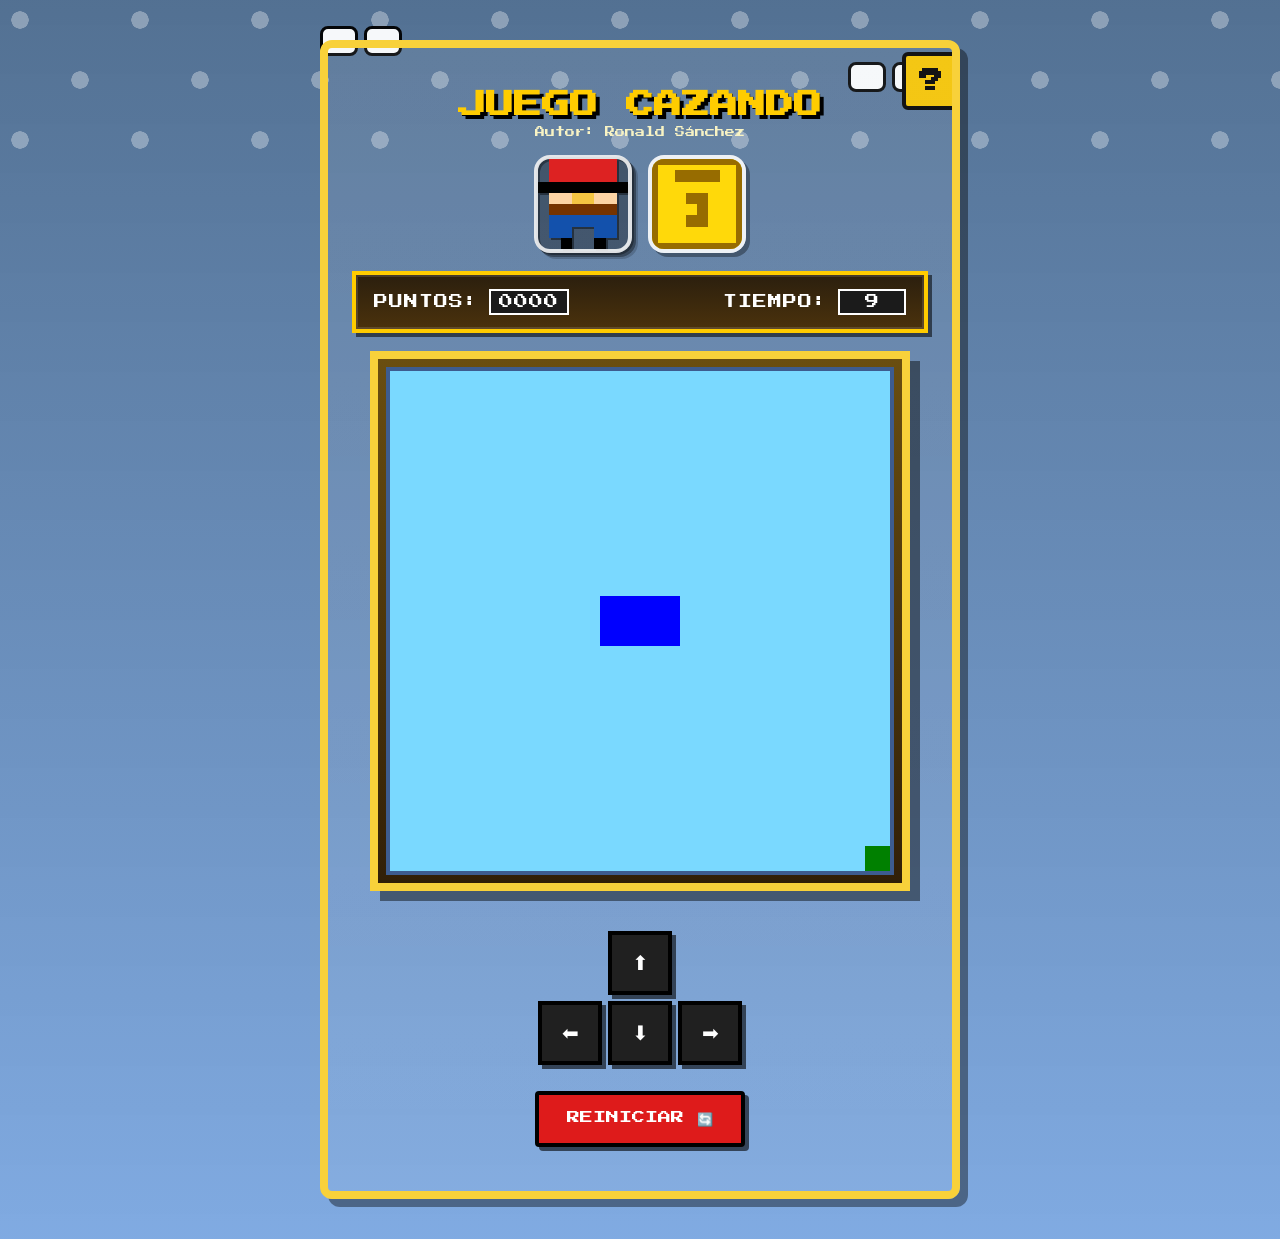
==== index.html @ 18346bd0 "docs: rename html" ====
<!DOCTYPE html>
<html lang="es">
<head>
  <meta charset="UTF-8">
  <meta name="viewport" content="width=device-width, initial-scale=1.0">
  <link href="https://fonts.googleapis.com/css2?family=Press+Start+2P&display=swap" rel="stylesheet">
  <link rel="stylesheet" href="cazando.css" />
  <title>Juego Cazando - Edición Retro</title>
</head>
<body onload="iniciarJuego();">

  <div class="game-shell">
    <div class="sky-objects">
      <div class="cloud cloud-1"><span></span><span></span></div>
      <div class="cloud cloud-2"><span></span><span></span></div>
      <div class="block-icon">?</div>
    </div>
  
    <div class="main-container">
      <h1>JUEGO CAZANDO</h1>
      <p class="author">Autor: Ronald Sánchez</p>

    <div class="decorative-images">
      <img class="decorative-img character" src="data:image/svg+xml;utf8,<svg xmlns='http://www.w3.org/2000/svg' viewBox='0 0 8 8' shape-rendering='crispEdges'><rect width='8' height='8' fill='transparent'/><rect x='1' y='0' width='6' height='1' fill='%23d22'/><rect x='1' y='1' width='6' height='1' fill='%23d22'/><rect x='0' y='2' width='8' height='1' fill='%23000'/><rect x='1' y='3' width='2' height='1' fill='%23fcd4a4'/><rect x='5' y='3' width='2' height='1' fill='%23fcd4a4'/><rect x='3' y='3' width='2' height='1' fill='%23f4c542'/><rect x='1' y='4' width='6' height='1' fill='%23753300'/><rect x='1' y='5' width='6' height='1' fill='%231351ac'/><rect x='1' y='6' width='2' height='1' fill='%231351ac'/><rect x='5' y='6' width='2' height='1' fill='%231351ac'/><rect x='2' y='7' width='1' height='1' fill='%23000'/><rect x='5' y='7' width='1' height='1' fill='%23000'/></svg>" alt="Personaje estilo Mario Bros">
      <img class="decorative-img target" src="data:image/svg+xml;utf8,<svg xmlns='http://www.w3.org/2000/svg' viewBox='0 0 8 8' shape-rendering='crispEdges'><rect width='8' height='8' fill='%23f4d03f'/><rect x='0' y='0' width='8' height='8' fill='none' stroke='%238c6e1a' stroke-width='1'/><rect x='2' y='1' width='4' height='1' fill='%238c6e1a'/><rect x='3' y='2' width='2' height='1' fill='%23f4d03f'/><rect x='3' y='3' width='2' height='2' fill='%238c6e1a'/><rect x='3' y='4' width='1' height='1' fill='%23f4d03f'/><rect x='3' y='5' width='2' height='1' fill='%238c6e1a'/></svg>" alt="Bloque de pregunta estilo Mario Bros">
    </div>

    <div class="panel">
      <span>PUNTOS:<span id="puntos">0000</span></span>
      <span>TIEMPO:<span id="tiempo">10</span></span>
    </div>

    <div class="canvas-wrapper">
      <canvas id="areaJuego" width="500" height="500"></canvas>
    </div>

    <div class="controles-retro">
      <div class="d-pad">
        <button class="btn-up" onclick="moverArriba();">⬆</button>
        <div class="d-pad-horizontal">
          <button class="btn-left" onclick="moverIzquierda();">⬅</button>
          <button class="btn-down" onclick="moverAbajo();">⬇</button>
          <button class="btn-right" onclick="moverDerecha();">➡</button>
        </div>
      </div>
    </div>

    <div class="action-buttons">
      <button class="btn-reset" onclick="reiniciarJuego();">REINICIAR 🔄</button>
    </div>

    <p id="mensaje"></p>
    </div>
  </div>

  <script src="cazando.js"></script>
  <script src="utils.js"></script>

</body>
</html>
---- cazando.css ----
/* --- CONFIGURACIÓN GENERAL --- */
body {
  text-align: center;
  font-family: 'Press Start 2P', cursive;
  margin: 0;
  padding: 20px;
  background: linear-gradient(180deg, rgba(25, 65, 110, 0.75), rgba(60, 125, 210, 0.65)),
              url('https://images.unsplash.com/photo-1500530855697-b586d89ba3ee?auto=format&fit=crop&w=1400&q=80') center/cover fixed no-repeat;
  background-blend-mode: overlay;
  color: #fff;
  -webkit-font-smoothing: none;
  -moz-osx-font-smoothing: grayscale;
  overflow-x: hidden;
}

body::before {
  content: '';
  position: fixed;
  left: 0;
  right: 0;
  top: 0;
  height: 180px;
  background-image: radial-gradient(circle, rgba(255,255,255,0.95) 10%, transparent 10.5%),
                    radial-gradient(circle, rgba(255,255,255,0.95) 10%, transparent 10.5%);
  background-size: 120px 120px;
  background-position: 20px 20px, 80px 80px;
  opacity: 0.35;
  pointer-events: none;
}

.game-shell {
  position: relative;
  max-width: 640px;
  margin: 0 auto;
  padding: 20px;
}

.decorative-images {
  display: flex;
  justify-content: center;
  align-items: center;
  gap: 16px;
  margin: 0 auto 18px;
}

.decorative-img {
  width: 90px;
  height: 90px;
  border: 4px solid rgba(255, 255, 255, 0.85);
  border-radius: 16px;
  background: rgba(0, 0, 0, 0.25);
  box-shadow: 4px 4px 0 rgba(0, 0, 0, 0.35);
  image-rendering: crisp-edges;
  image-rendering: pixelated;
}

.decorative-img.character {
  filter: drop-shadow(2px 2px 0 rgba(0, 0, 0, 0.5));
}

.decorative-img.target {
  filter: saturate(1.3) contrast(1.1);
}

.main-container {
  background: linear-gradient(180deg, rgba(255,255,255,0.08), rgba(255,255,255,0.05));
  border: 8px solid #f8d13a;
  box-shadow: 8px 8px 0 rgba(0, 0, 0, 0.4);
  padding: 24px;
  border-radius: 12px;
  position: relative;
  z-index: 1;
}

/* --- TÍTULOS --- */
h1 {
  font-size: 28px;
  margin-bottom: 8px;
  text-transform: uppercase;
  color: #ffcc00;
  text-shadow: 4px 4px 0 #000;
}

.author {
  font-size: 10px;
  color: #f8f3c4;
  margin: 0 0 18px;
}

/* --- PANEL DE MARCADOR (arriba) --- */
.panel {
  display: flex;
  justify-content: space-between;
  background: linear-gradient(180deg, #2b1f0e 0%, #4b320c 100%);
  color: #fff;
  padding: 14px 18px;
  border: 4px solid #ffcc00;
  box-shadow: inset 0 0 0 2px rgba(255,255,255,0.12), 4px 4px 0 rgba(0,0,0,0.55);
  margin-bottom: 18px;
  font-size: 14px;
  letter-spacing: 1px;
}

.panel span {
  display: flex;
  align-items: center;
  gap: 10px;
}

.panel span span {
  display: inline-block;
  min-width: 48px;
  padding: 4px 8px;
  background: #1b1b1b;
  border: 2px solid #fff;
  text-align: center;
}

/* --- ÁREA DE JUEGO (CANVAS) --- */
.canvas-wrapper {
  display: inline-block;
  background: linear-gradient(180deg, #6a4e10 0%, #311f07 100%);
  padding: 8px;
  box-shadow: 10px 10px 0 rgba(0,0,0,0.45);
  border: 8px solid #f8d13a;
  margin-bottom: 24px;
}

canvas {
  background: #7ad9ff;
  display: block;
  image-rendering: pixelated;
  image-rendering: crisp-edges;
  border: 4px solid #3d5c8f;
}

/* --- CONTROLES ESTILO D-PAD (MANDO) --- */
.controles-retro {
  margin-top: 16px;
  display: flex;
  justify-content: center;
}

.d-pad {
  display: flex;
  flex-direction: column;
  align-items: center;
  gap: 6px;
}

.d-pad-horizontal {
  display: flex;
  gap: 6px;
}

/* --- ESTILO DE BOTONES RETRO --- */
button {
  font-family: 'Press Start 2P', cursive;
  text-transform: uppercase;
  cursor: pointer;
  border: 4px solid #000;
  box-shadow: 4px 4px 0 rgba(0,0,0,0.6);
  transition: all 0.1s ease;
  color: #fff;
}

/* Botones de movimiento (Gris oscuro estilo mando) */
.controles-retro button {
  padding: 15px;
  font-size: 20px;
  background-color: #202020;
  width: 64px;
  height: 64px;
  display: flex;
  justify-content: center;
  align-items: center;
}

/* Botón de Reiniciar (Rojo Mario) */
.action-buttons {
  margin-top: 26px;
}

.btn-reset {
  background-color: #de1b1b;
  color: white;
  padding: 16px 28px;
  font-size: 13px;
  border-radius: 4px;
}

/* Efecto de pulsación (baja la sombra) */
button:hover {
  filter: brightness(1.1);
}

button:active {
  box-shadow: 1px 1px 0 rgba(0,0,0,0.5);
  transform: translate(3px, 3px);
}

/* --- MENSAJES DE ESTADO --- */
#mensaje {
  font-size: 16px;
  font-weight: bold;
  color: #ff4f4f; /* Rojo brillante para Game Over */
  margin-top: 20px;
  text-shadow: 2px 2px 0 #000;
  text-transform: uppercase;
}

.sky-objects {
  position: absolute;
  left: 0;
  right: 0;
  top: 12px;
  pointer-events: none;
  z-index: 0;
}

.cloud {
  position: absolute;
  display: flex;
  gap: 6px;
  opacity: 0.95;
}

.cloud span {
  width: 32px;
  height: 24px;
  background: #fff;
  border: 3px solid #000;
  border-radius: 8px;
}

.cloud-1 { left: 20px; top: -6px; }
.cloud-2 { right: 50px; top: 30px; }

.block-icon {
  position: absolute;
  right: 20px;
  top: 20px;
  width: 50px;
  height: 50px;
  background: #f3c300;
  border: 4px solid #000;
  border-radius: 6px;
  color: #000;
  display: grid;
  place-items: center;
  font-size: 24px;
  font-weight: bold;
  text-shadow: none;
}

@media (max-width: 640px) {
  .canvas-wrapper, .panel {
    width: 100%;
    box-sizing: border-box;
  }

  .btn-reset {
    width: 100%;
  }
}
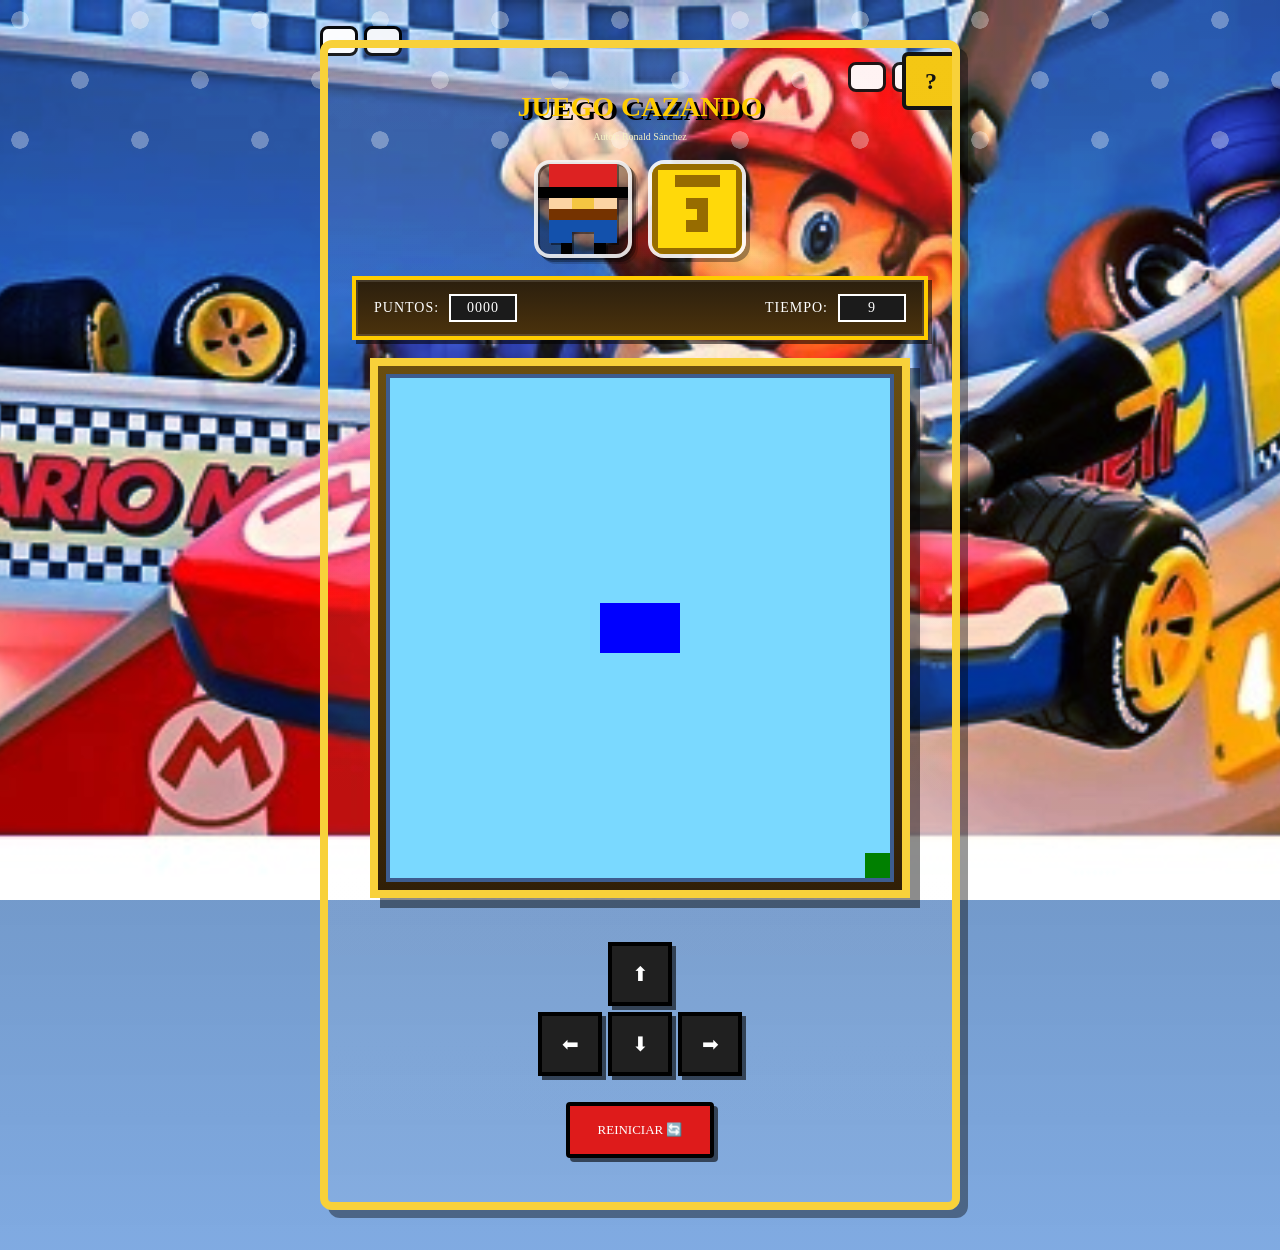
==== commit 6f71484f: "actualizar fondo de juegos" ====
--- a/index.html
+++ b/index.html
@@ -3,7 +3,7 @@
 <head>
   <meta charset="UTF-8">
   <meta name="viewport" content="width=device-width, initial-scale=1.0">
-  <link href="https://fonts.googleapis.com/css2?family=Press+Start+2P&display=swap" rel="stylesheet">
+  <link href="mariokart.jpg" rel="stylesheet">
   <link rel="stylesheet" href="cazando.css" />
   <title>Juego Cazando - Edición Retro</title>
 </head>
--- a/cazando.css
+++ b/cazando.css
@@ -5,7 +5,7 @@
   margin: 0;
   padding: 20px;
   background: linear-gradient(180deg, rgba(25, 65, 110, 0.75), rgba(60, 125, 210, 0.65)),
-              url('https://images.unsplash.com/photo-1500530855697-b586d89ba3ee?auto=format&fit=crop&w=1400&q=80') center/cover fixed no-repeat;
+              url('mariokart.jpg') center/cover fixed no-repeat;
   background-blend-mode: overlay;
   color: #fff;
   -webkit-font-smoothing: none;
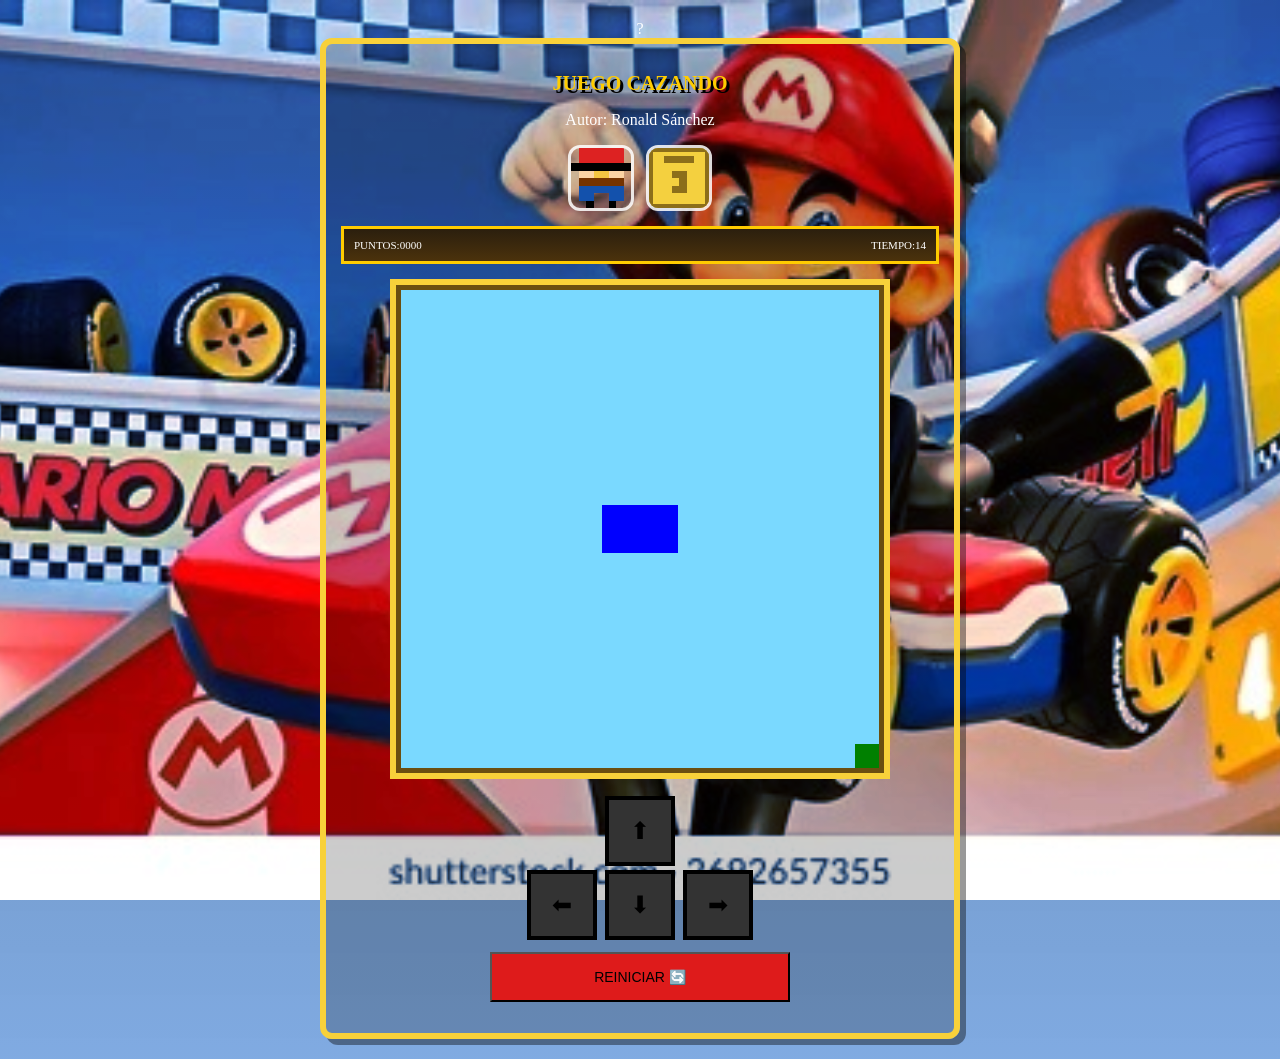
==== commit 86f0ce90: "feat: adds -1 seconds" ====
--- a/index.html
+++ b/index.html
@@ -27,7 +27,7 @@
 
     <div class="panel">
       <span>PUNTOS:<span id="puntos">0000</span></span>
-      <span>TIEMPO:<span id="tiempo">10</span></span>
+      <span>TIEMPO:<span id="tiempo">15</span></span>
     </div>
 
     <div class="canvas-wrapper">
--- a/cazando.css
+++ b/cazando.css
@@ -3,7 +3,7 @@
   text-align: center;
   font-family: 'Press Start 2P', cursive;
   margin: 0;
-  padding: 20px;
+  padding: 10px; /* Reducido para móviles */
   background: linear-gradient(180deg, rgba(25, 65, 110, 0.75), rgba(60, 125, 210, 0.65)),
               url('mariokart.jpg') center/cover fixed no-repeat;
   background-blend-mode: overlay;
@@ -13,253 +13,121 @@
   overflow-x: hidden;
 }
 
-body::before {
-  content: '';
-  position: fixed;
-  left: 0;
-  right: 0;
-  top: 0;
-  height: 180px;
-  background-image: radial-gradient(circle, rgba(255,255,255,0.95) 10%, transparent 10.5%),
-                    radial-gradient(circle, rgba(255,255,255,0.95) 10%, transparent 10.5%);
-  background-size: 120px 120px;
-  background-position: 20px 20px, 80px 80px;
-  opacity: 0.35;
-  pointer-events: none;
+/* Nubes decorativas: Ocultas en pantallas muy pequeñas para limpiar la vista */
+@media (max-width: 480px) {
+  .sky-objects { display: none; }
 }
 
 .game-shell {
   position: relative;
   max-width: 640px;
   margin: 0 auto;
-  padding: 20px;
+  padding: 10px;
 }
 
+/* --- IMÁGENES DECORATIVAS --- */
 .decorative-images {
   display: flex;
   justify-content: center;
   align-items: center;
-  gap: 16px;
-  margin: 0 auto 18px;
+  gap: 12px;
+  margin: 0 auto 15px;
 }
 
 .decorative-img {
-  width: 90px;
-  height: 90px;
-  border: 4px solid rgba(255, 255, 255, 0.85);
-  border-radius: 16px;
-  background: rgba(0, 0, 0, 0.25);
-  box-shadow: 4px 4px 0 rgba(0, 0, 0, 0.35);
-  image-rendering: crisp-edges;
+  width: 60px; /* Tamaño más adaptable */
+  height: 60px;
+  border: 3px solid rgba(255, 255, 255, 0.85);
+  border-radius: 12px;
   image-rendering: pixelated;
 }
 
-.decorative-img.character {
-  filter: drop-shadow(2px 2px 0 rgba(0, 0, 0, 0.5));
+/* --- CONTENEDOR PRINCIPAL --- */
+.main-container {
+  background: rgba(0, 0, 0, 0.2);
+  border: 6px solid #f8d13a;
+  box-shadow: 6px 6px 0 rgba(0, 0, 0, 0.4);
+  padding: 15px;
+  border-radius: 12px;
 }
 
-.decorative-img.target {
-  filter: saturate(1.3) contrast(1.1);
+h1 {
+  font-size: 20px; /* Tamaño más amigable para móvil */
+  margin-bottom: 5px;
+  color: #ffcc00;
+  text-shadow: 3px 3px 0 #000;
 }
 
-.main-container {
-  background: linear-gradient(180deg, rgba(255,255,255,0.08), rgba(255,255,255,0.05));
-  border: 8px solid #f8d13a;
-  box-shadow: 8px 8px 0 rgba(0, 0, 0, 0.4);
-  padding: 24px;
-  border-radius: 12px;
-  position: relative;
-  z-index: 1;
-}
-
-/* --- TÍTULOS --- */
-h1 {
-  font-size: 28px;
-  margin-bottom: 8px;
-  text-transform: uppercase;
-  color: #ffcc00;
-  text-shadow: 4px 4px 0 #000;
-}
-
-.author {
-  font-size: 10px;
-  color: #f8f3c4;
-  margin: 0 0 18px;
-}
-
-/* --- PANEL DE MARCADOR (arriba) --- */
+/* --- PANEL DE PUNTUACIÓN --- */
 .panel {
   display: flex;
   justify-content: space-between;
   background: linear-gradient(180deg, #2b1f0e 0%, #4b320c 100%);
-  color: #fff;
-  padding: 14px 18px;
-  border: 4px solid #ffcc00;
-  box-shadow: inset 0 0 0 2px rgba(255,255,255,0.12), 4px 4px 0 rgba(0,0,0,0.55);
-  margin-bottom: 18px;
-  font-size: 14px;
-  letter-spacing: 1px;
+  padding: 10px;
+  border: 3px solid #ffcc00;
+  margin-bottom: 15px;
+  font-size: 11px; /* Texto pequeño para que quepa en una línea */
 }
 
-.panel span {
-  display: flex;
-  align-items: center;
-  gap: 10px;
-}
-
-.panel span span {
-  display: inline-block;
-  min-width: 48px;
-  padding: 4px 8px;
-  background: #1b1b1b;
-  border: 2px solid #fff;
-  text-align: center;
-}
-
-/* --- ÁREA DE JUEGO (CANVAS) --- */
+/* --- EL ÁREA DE JUEGO (CANVAS RESPONSIVE) --- */
 .canvas-wrapper {
-  display: inline-block;
-  background: linear-gradient(180deg, #6a4e10 0%, #311f07 100%);
-  padding: 8px;
-  box-shadow: 10px 10px 0 rgba(0,0,0,0.45);
-  border: 8px solid #f8d13a;
-  margin-bottom: 24px;
+  width: 100%;
+  max-width: 500px;
+  box-sizing: border-box;
+  background: #6a4e10;
+  padding: 5px;
+  border: 6px solid #f8d13a;
+  margin: 0 auto 15px;
 }
 
 canvas {
+  width: 100% !important; /* Obliga al canvas a no salirse del ancho */
+  height: auto !important; /* Mantiene la proporción */
   background: #7ad9ff;
   display: block;
   image-rendering: pixelated;
-  image-rendering: crisp-edges;
-  border: 4px solid #3d5c8f;
 }
 
-/* --- CONTROLES ESTILO D-PAD (MANDO) --- */
+/* --- CONTROLES (D-PAD) --- */
+/* Optimizados para pulgares en pantalla táctil */
 .controles-retro {
-  margin-top: 16px;
-  display: flex;
-  justify-content: center;
+  margin-top: 10px;
 }
 
-.d-pad {
-  display: flex;
-  flex-direction: column;
-  align-items: center;
-  gap: 6px;
+.d-pad button {
+  width: 70px;
+  height: 70px;
+  font-size: 24px;
+  background-color: #333;
+  border: 4px solid #000;
+  margin: 2px;
+  touch-action: manipulation; /* Evita el zoom accidental al tocar rápido */
 }
 
-.d-pad-horizontal {
-  display: flex;
-  gap: 6px;
+/* --- BOTÓN REINICIAR --- */
+.btn-reset {
+  background-color: #de1b1b;
+  width: 100%;
+  max-width: 300px;
+  padding: 15px;
+  font-size: 14px;
+  margin-top: 10px;
 }
 
-/* --- ESTILO DE BOTONES RETRO --- */
-button {
-  font-family: 'Press Start 2P', cursive;
-  text-transform: uppercase;
-  cursor: pointer;
-  border: 4px solid #000;
-  box-shadow: 4px 4px 0 rgba(0,0,0,0.6);
-  transition: all 0.1s ease;
-  color: #fff;
-}
-
-/* Botones de movimiento (Gris oscuro estilo mando) */
-.controles-retro button {
-  padding: 15px;
-  font-size: 20px;
-  background-color: #202020;
-  width: 64px;
-  height: 64px;
-  display: flex;
-  justify-content: center;
-  align-items: center;
-}
-
-/* Botón de Reiniciar (Rojo Mario) */
-.action-buttons {
-  margin-top: 26px;
-}
-
-.btn-reset {
-  background-color: #de1b1b;
-  color: white;
-  padding: 16px 28px;
-  font-size: 13px;
-  border-radius: 4px;
-}
-
-/* Efecto de pulsación (baja la sombra) */
-button:hover {
-  filter: brightness(1.1);
-}
-
-button:active {
-  box-shadow: 1px 1px 0 rgba(0,0,0,0.5);
-  transform: translate(3px, 3px);
-}
-
-/* --- MENSAJES DE ESTADO --- */
-#mensaje {
-  font-size: 16px;
-  font-weight: bold;
-  color: #ff4f4f; /* Rojo brillante para Game Over */
-  margin-top: 20px;
-  text-shadow: 2px 2px 0 #000;
-  text-transform: uppercase;
-}
-
-.sky-objects {
-  position: absolute;
-  left: 0;
-  right: 0;
-  top: 12px;
-  pointer-events: none;
-  z-index: 0;
-}
-
-.cloud {
-  position: absolute;
-  display: flex;
-  gap: 6px;
-  opacity: 0.95;
-}
-
-.cloud span {
-  width: 32px;
-  height: 24px;
-  background: #fff;
-  border: 3px solid #000;
-  border-radius: 8px;
-}
-
-.cloud-1 { left: 20px; top: -6px; }
-.cloud-2 { right: 50px; top: 30px; }
-
-.block-icon {
-  position: absolute;
-  right: 20px;
-  top: 20px;
-  width: 50px;
-  height: 50px;
-  background: #f3c300;
-  border: 4px solid #000;
-  border-radius: 6px;
-  color: #000;
-  display: grid;
-  place-items: center;
-  font-size: 24px;
-  font-weight: bold;
-  text-shadow: none;
-}
-
-@media (max-width: 640px) {
-  .canvas-wrapper, .panel {
-    width: 100%;
-    box-sizing: border-box;
+/* --- AJUSTES PARA PANTALLAS PEQUEÑAS (MÓVILES) --- */
+@media (max-width: 500px) {
+  h1 { font-size: 18px; }
+  
+  .panel {
+    flex-direction: row;
+    gap: 5px;
   }
-
-  .btn-reset {
-    width: 100%;
+  
+  .panel span { font-size: 10px; }
+  
+  /* Agranda un poco los botones en móvil para facilitar el juego */
+  .d-pad button {
+    width: 60px;
+    height: 60px;
   }
-}
+}
